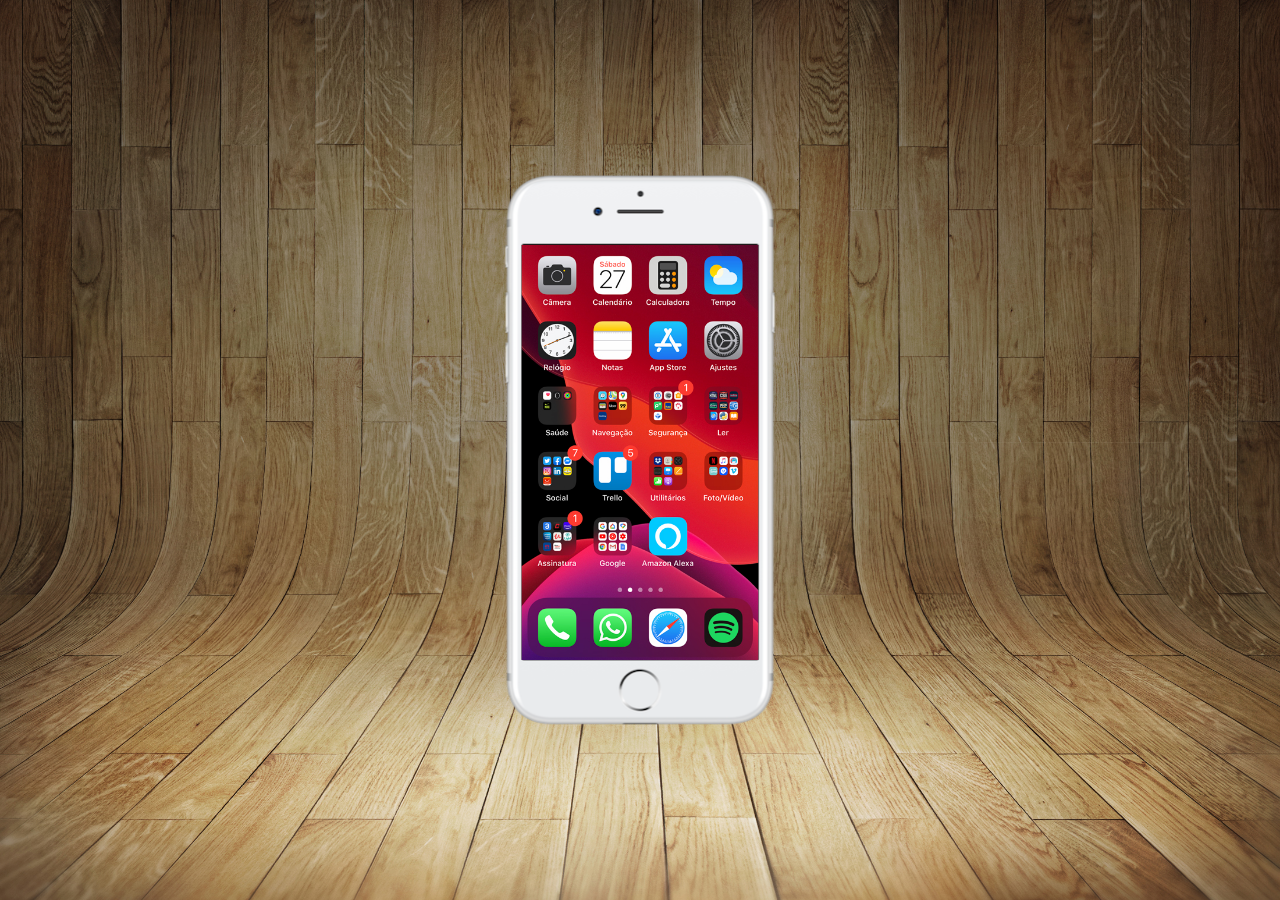
==== index.html @ d5852095 "att" ====
<!DOCTYPE html>
<html lang="pt-br">
<head>
    <meta charset="UTF-8">
    <meta name="viewport" content="width=device-width, initial-scale=1.0">
    <title>Projeto Midias Sociais</title>
    <link rel="shortcut icon" href="favicon.ico" type="image/x-icon">
    <link rel="stylesheet" href="estilo/style.css">
</head>
<body>
    <main>
        <section id="celular">
            <iframe src="pages/home.html" name="tela" id="tela" frameborder="0"></iframe>
        </section>
        <section id="midias-sociais">

        </section>
    </main>
</body>
</html>
---- estilo/style.css ----
@charset "UTF-8";

* {
    padding: 0px;
    margin: 0px;
    font-family: Arial, Helvetica, sans-serif;
}

html, body {
    width: 100vw;
    height: 100vh;
    background-color: grey;
}

body {
    background: url('../imagens/fundo-madeira.jpg') no-repeat top center;
    background-size: cover;
}

main {
    position: relative;
    height: 100vh;
}

#celular {
    position: absolute;
    height: 554px;
    width: 275px;
    background: url('../imagens/frame-iphone.png') no-repeat;
    background-size: cover;
    top: 50%;
    left: 50%;
    transform: translate(-50%, -50%);
}

#tela {
    position: relative;
    top: 72px;
    left: 19px;
    width: 237px;
    height: 415px;
}
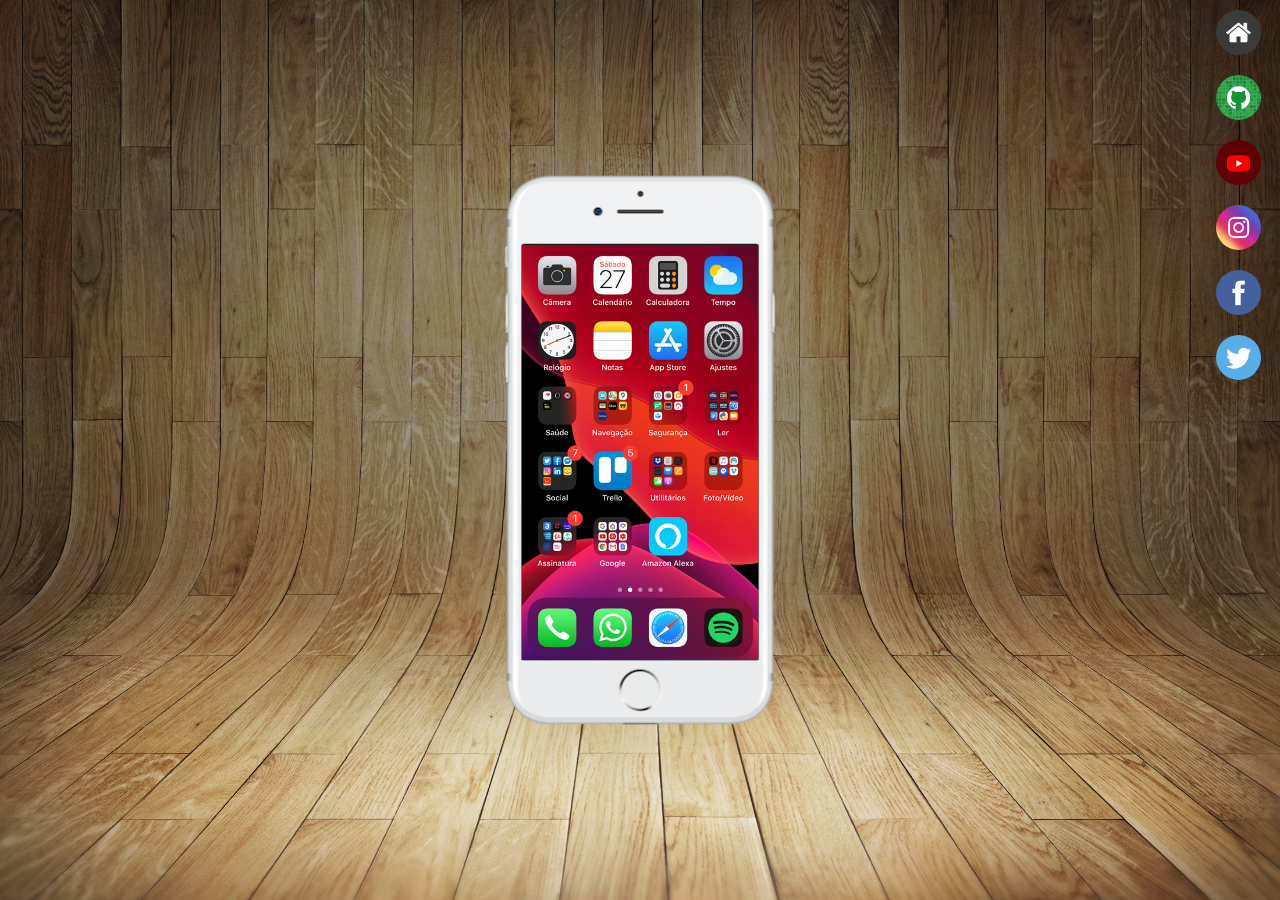
==== commit 40da2fce: "att" ====
--- a/index.html
+++ b/index.html
@@ -13,7 +13,12 @@
             <iframe src="pages/home.html" name="tela" id="tela" frameborder="0"></iframe>
         </section>
         <section id="midias-sociais">
-
+            <img src="imagens/logo-home.jpg" alt="logo home page">
+            <img src="imagens/logo-github.jpg" alt="logo logo github">
+            <img src="imagens/logo-youtube.jpg" alt="logo youtube">
+            <img src="imagens/logo-instagram.jpg" alt="logo instagram">
+            <img src="imagens/logo-facebook.jpg" alt="logo facebook">
+            <img src="imagens/logo-twitter.jpg" alt="logo twitter">
         </section>
     </main>
 </body>
--- a/estilo/style.css
+++ b/estilo/style.css
@@ -39,4 +39,18 @@
     left: 19px;
     width: 237px;
     height: 415px;
+}
+
+#midias-sociais {
+    position: absolute;
+}
+
+#midias-sociais > img {
+    padding: 10px 0px;
+    display: block;
+    width: 45px;
+    position: relative;
+    border-radius: 50%;
+    top: 0vh;
+    left: 95vw;
 }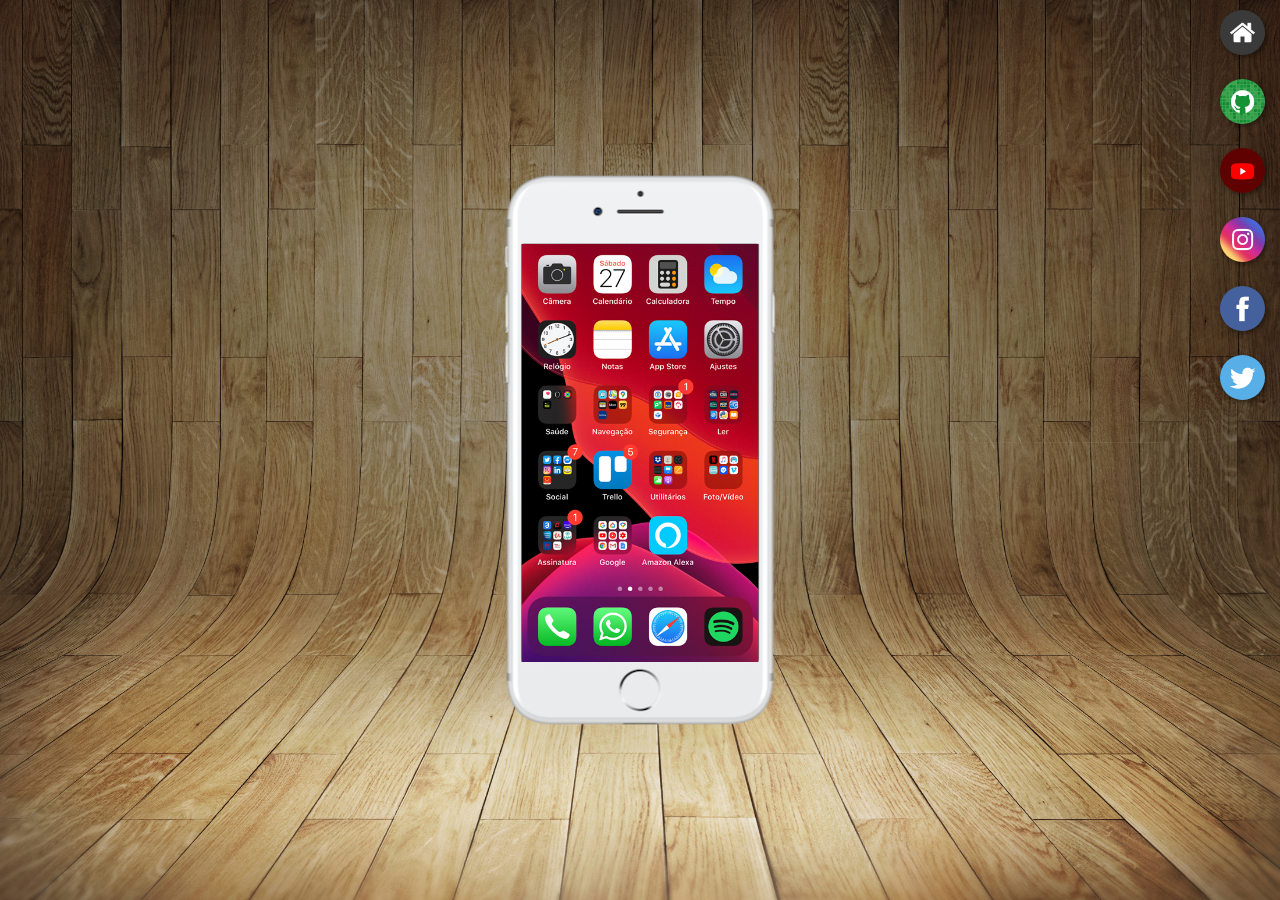
==== commit 0b4fa1bc: "finish" ====
--- a/index.html
+++ b/index.html
@@ -13,12 +13,12 @@
             <iframe src="pages/home.html" name="tela" id="tela" frameborder="0"></iframe>
         </section>
         <section id="midias-sociais">
-            <img src="imagens/logo-home.jpg" alt="logo home page">
-            <img src="imagens/logo-github.jpg" alt="logo logo github">
-            <img src="imagens/logo-youtube.jpg" alt="logo youtube">
-            <img src="imagens/logo-instagram.jpg" alt="logo instagram">
-            <img src="imagens/logo-facebook.jpg" alt="logo facebook">
-            <img src="imagens/logo-twitter.jpg" alt="logo twitter">
+            <a href="pages/home.html" target="tela"><img src="imagens/logo-home.jpg" alt="home page"></a><br>
+            <a href="pages/github.html" target="tela"><img src="imagens/logo-github.jpg" alt="logo logo github"></a><br>
+            <a href="pages/youtube.html" target="tela"><img src="imagens/logo-youtube.jpg" alt="logo youtube"></a><br>
+            <a href="pages/instagram.html" target="tela"><img src="imagens/logo-instagram.jpg" alt="logo instagram"></a><br>
+            <a href="pages/facebook.html" target="tela"><img src="imagens/logo-facebook.jpg" alt="logo facebook"></a><br>
+            <a href="pages/twitter.html" target="tela"><img src="imagens/logo-twitter.jpg" alt="logo twitter"></a>
         </section>
     </main>
 </body>
--- a/estilo/style.css
+++ b/estilo/style.css
@@ -35,22 +35,26 @@
 
 #tela {
     position: relative;
-    top: 72px;
+    top: 71px;
     left: 19px;
     width: 237px;
-    height: 415px;
+    height: 418px;
 }
 
 #midias-sociais {
-    position: absolute;
+    text-align: right;
 }
 
-#midias-sociais > img {
-    padding: 10px 0px;
-    display: block;
+#midias-sociais img {
+    margin: 10px 15px;
     width: 45px;
-    position: relative;
     border-radius: 50%;
-    top: 0vh;
-    left: 95vw;
+    box-shadow: 2px 2px 5px rgba(0, 0, 0, 0.452);
+    box-sizing: border-box;
+}
+#midias-sociais img:hover {
+    transition-duration: 0.4s;
+    border: 2px solid rgba(255, 255, 255, 0.616);
+    transform: translate(-3px, -3px);
+    box-shadow: 5px 5px 10px rgba(0, 0, 0, 0.600);
 }